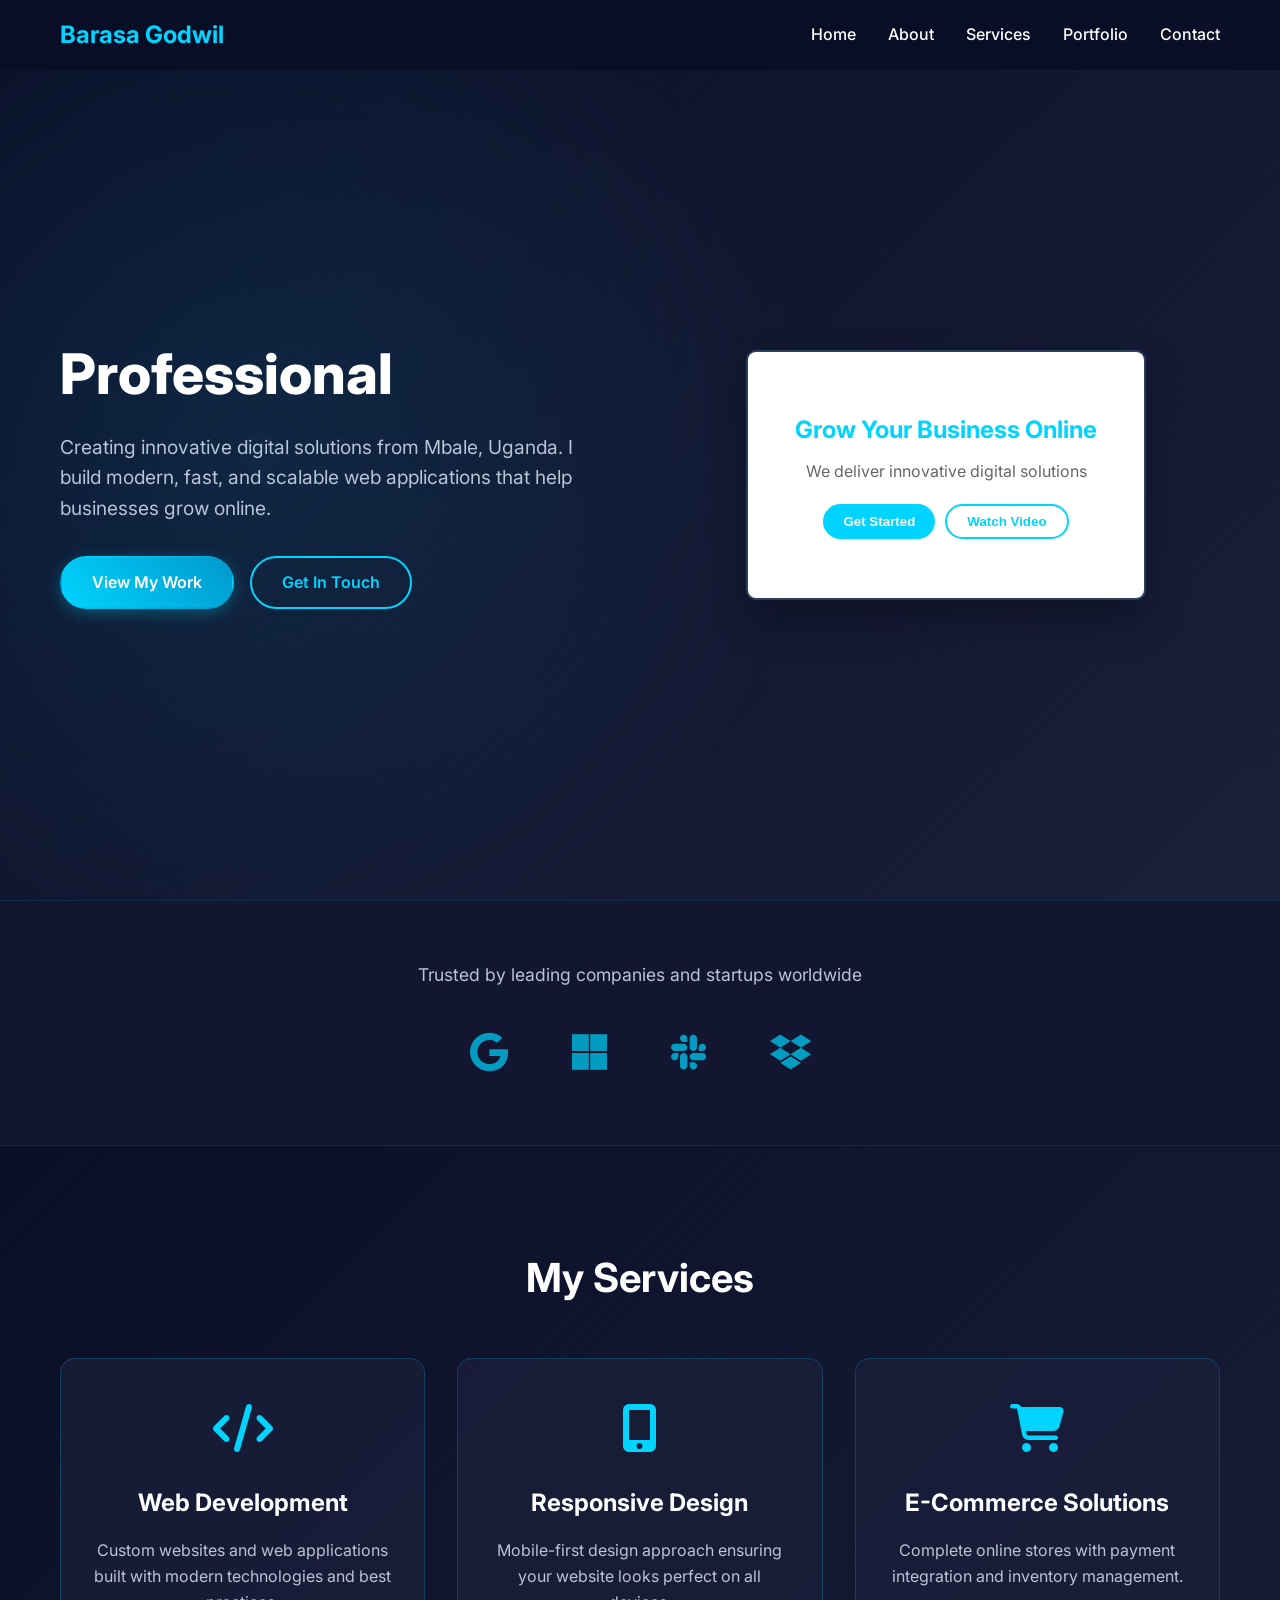
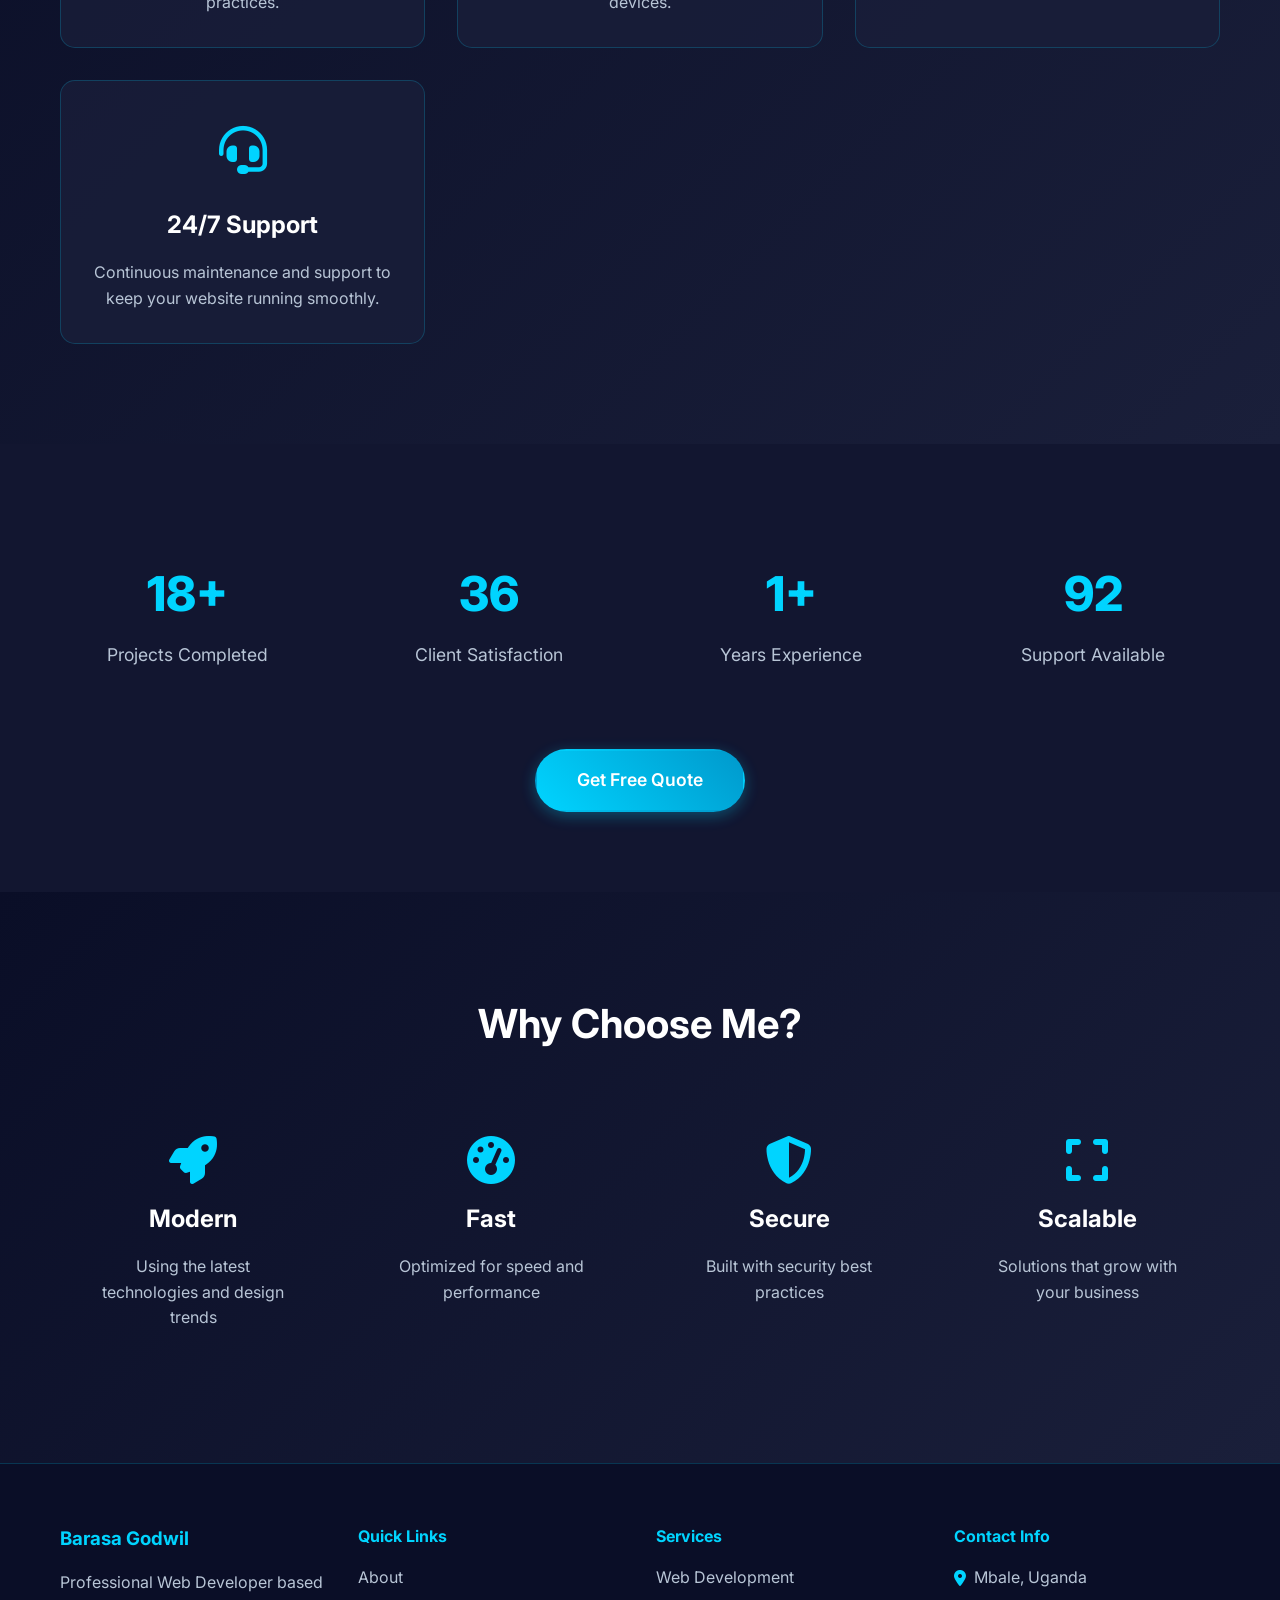
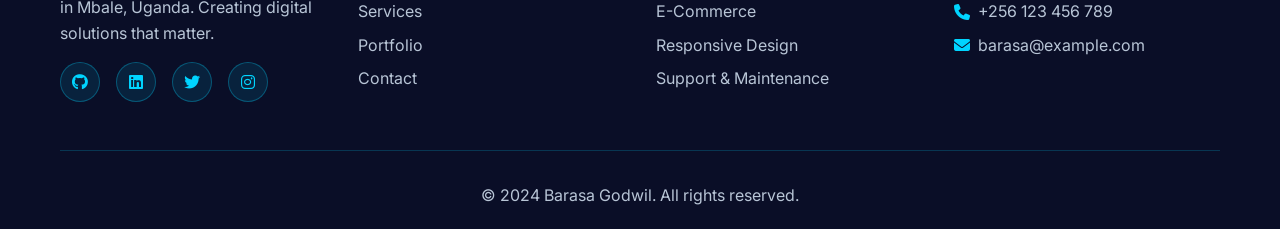
==== index.html @ 63845e35 "first commit" ====
<!DOCTYPE html>
<html lang="en">
<head>
    <meta charset="UTF-8">
    <meta name="viewport" content="width=device-width, initial-scale=1.0">
    <title>Barasa Godwil - Professional Developer</title>
    <link rel="stylesheet" href="styles.css">
    <link href="https://fonts.googleapis.com/css2?family=Inter:wght@300;400;500;600;700;800&display=swap" rel="stylesheet">
    <link rel="stylesheet" href="https://cdnjs.cloudflare.com/ajax/libs/font-awesome/6.4.0/css/all.min.css">
</head>
<body>
    <!-- Navigation -->
    <nav class="navbar">
        <div class="nav-container">
            <div class="nav-logo">
                <h2>Barasa Godwil</h2>
            </div>
            <ul class="nav-menu">
                <li class="nav-item">
                    <a href="#home" class="nav-link">Home</a>
                </li>
                <li class="nav-item">
                    <a href="about.html" class="nav-link">About</a>
                </li>
                <li class="nav-item">
                    <a href="services.html" class="nav-link">Services</a>
                </li>
                <li class="nav-item">
                    <a href="portfolio.html" class="nav-link">Portfolio</a>
                </li>
                <li class="nav-item">
                    <a href="contact.html" class="nav-link">Contact</a>
                </li>
            </ul>
            <div class="hamburger">
                <span class="bar"></span>
                <span class="bar"></span>
                <span class="bar"></span>
            </div>
        </div>
    </nav>

    <!-- Hero Section -->
    <section id="home" class="hero">
        <div class="hero-container">
            <div class="hero-content">
                <h1 class="hero-title">
                    Professional <span class="highlight">Web Developer</span>
                </h1>
                <p class="hero-subtitle">
                    Creating innovative digital solutions from Mbale, Uganda. I build modern, fast, and scalable web applications that help businesses grow online.
                </p>
                <div class="hero-buttons">
                    <a href="portfolio.html" class="btn btn-primary">View My Work</a>
                    <a href="contact.html" class="btn btn-secondary">Get In Touch</a>
                </div>
            </div>
            <div class="hero-image">
                <div class="laptop-mockup">
                    <div class="laptop-screen">
                        <div class="mockup-content">
                            <h3>Grow Your Business Online</h3>
                            <p>We deliver innovative digital solutions</p>
                            <div class="mockup-buttons">
                                <button class="mockup-btn">Get Started</button>
                                <button class="mockup-btn-outline">Watch Video</button>
                            </div>
                        </div>
                    </div>
                </div>
            </div>
        </div>
    </section>

    <!-- Trust Section -->
    <section class="trust">
        <div class="trust-container">
            <p class="trust-text">Trusted by leading companies and startups worldwide</p>
            <div class="trust-logos">
                <div class="trust-logo"><i class="fab fa-google"></i></div>
                <div class="trust-logo"><i class="fab fa-microsoft"></i></div>
                <div class="trust-logo"><i class="fab fa-slack"></i></div>
                <div class="trust-logo"><i class="fab fa-dropbox"></i></div>
            </div>
        </div>
    </section>

    <!-- Services Section -->
    <section class="services">
        <div class="container">
            <h2 class="section-title">My Services</h2>
            <div class="services-grid">
                <div class="service-card">
                    <div class="service-icon">
                        <i class="fas fa-code"></i>
                    </div>
                    <h3>Web Development</h3>
                    <p>Custom websites and web applications built with modern technologies and best practices.</p>
                </div>
                <div class="service-card">
                    <div class="service-icon">
                        <i class="fas fa-mobile-alt"></i>
                    </div>
                    <h3>Responsive Design</h3>
                    <p>Mobile-first design approach ensuring your website looks perfect on all devices.</p>
                </div>
                <div class="service-card">
                    <div class="service-icon">
                        <i class="fas fa-shopping-cart"></i>
                    </div>
                    <h3>E-Commerce Solutions</h3>
                    <p>Complete online stores with payment integration and inventory management.</p>
                </div>
                <div class="service-card">
                    <div class="service-icon">
                        <i class="fas fa-headset"></i>
                    </div>
                    <h3>24/7 Support</h3>
                    <p>Continuous maintenance and support to keep your website running smoothly.</p>
                </div>
            </div>
        </div>
    </section>

    <!-- Stats Section -->
    <section class="stats">
        <div class="container">
            <div class="stats-grid">
                <div class="stat-item">
                    <h3 class="stat-number">50+</h3>
                    <p class="stat-label">Projects Completed</p>
                </div>
                <div class="stat-item">
                    <h3 class="stat-number">98%</h3>
                    <p class="stat-label">Client Satisfaction</p>
                </div>
                <div class="stat-item">
                    <h3 class="stat-number">5+</h3>
                    <p class="stat-label">Years Experience</p>
                </div>
                <div class="stat-item">
                    <h3 class="stat-number">24/7</h3>
                    <p class="stat-label">Support Available</p>
                </div>
            </div>
            <div class="cta-section">
                <a href="contact.html" class="btn btn-primary btn-large">Get Free Quote</a>
            </div>
        </div>
    </section>

    <!-- Features Section -->
    <section class="features">
        <div class="container">
            <div class="features-content">
                <h2 class="section-title">Why Choose Me?</h2>
                <div class="features-grid">
                    <div class="feature-item">
                        <i class="fas fa-rocket"></i>
                        <h3>Modern</h3>
                        <p>Using the latest technologies and design trends</p>
                    </div>
                    <div class="feature-item">
                        <i class="fas fa-tachometer-alt"></i>
                        <h3>Fast</h3>
                        <p>Optimized for speed and performance</p>
                    </div>
                    <div class="feature-item">
                        <i class="fas fa-shield-alt"></i>
                        <h3>Secure</h3>
                        <p>Built with security best practices</p>
                    </div>
                    <div class="feature-item">
                        <i class="fas fa-expand"></i>
                        <h3>Scalable</h3>
                        <p>Solutions that grow with your business</p>
                    </div>
                </div>
            </div>
        </div>
    </section>

    <!-- Footer -->
    <footer class="footer">
        <div class="container">
            <div class="footer-content">
                <div class="footer-section">
                    <h3>Barasa Godwil</h3>
                    <p>Professional Web Developer based in Mbale, Uganda. Creating digital solutions that matter.</p>
                    <div class="social-links">
                        <a href="#" class="social-link"><i class="fab fa-github"></i></a>
                        <a href="#" class="social-link"><i class="fab fa-linkedin"></i></a>
                        <a href="#" class="social-link"><i class="fab fa-twitter"></i></a>
                        <a href="#" class="social-link"><i class="fab fa-instagram"></i></a>
                    </div>
                </div>
                <div class="footer-section">
                    <h4>Quick Links</h4>
                    <ul class="footer-links">
                        <li><a href="about.html">About</a></li>
                        <li><a href="services.html">Services</a></li>
                        <li><a href="portfolio.html">Portfolio</a></li>
                        <li><a href="contact.html">Contact</a></li>
                    </ul>
                </div>
                <div class="footer-section">
                    <h4>Services</h4>
                    <ul class="footer-links">
                        <li><a href="services.html">Web Development</a></li>
                        <li><a href="services.html">E-Commerce</a></li>
                        <li><a href="services.html">Responsive Design</a></li>
                        <li><a href="services.html">Support & Maintenance</a></li>
                    </ul>
                </div>
                <div class="footer-section">
                    <h4>Contact Info</h4>
                    <ul class="contact-info">
                        <li><i class="fas fa-map-marker-alt"></i> Mbale, Uganda</li>
                        <li><i class="fas fa-phone"></i> +256 123 456 789</li>
                        <li><i class="fas fa-envelope"></i> barasa@example.com</li>
                    </ul>
                </div>
            </div>
            <div class="footer-bottom">
                <p>&copy; 2024 Barasa Godwil. All rights reserved.</p>
            </div>
        </div>
    </footer>

    <script src="script.js"></script>
</body>
</html>
---- styles.css ----
/* Reset and Base Styles */
* {
    margin: 0;
    padding: 0;
    box-sizing: border-box;
}

body {
    font-family: 'Inter', sans-serif;
    background-color: #0a0e27;
    color: #ffffff;
    line-height: 1.6;
    overflow-x: hidden;
}

.container {
    max-width: 1200px;
    margin: 0 auto;
    padding: 0 20px;
}

/* Navigation */
.navbar {
    position: fixed;
    top: 0;
    width: 100%;
    background: rgba(10, 14, 39, 0.95);
    backdrop-filter: blur(10px);
    z-index: 1000;
    padding: 1rem 0;
}

.nav-container {
    max-width: 1200px;
    margin: 0 auto;
    padding: 0 20px;
    display: flex;
    justify-content: space-between;
    align-items: center;
}

.nav-logo h2 {
    color: #00d4ff;
    font-weight: 700;
    font-size: 1.5rem;
}

.nav-menu {
    display: flex;
    list-style: none;
    gap: 2rem;
}

.nav-link {
    color: #ffffff;
    text-decoration: none;
    font-weight: 500;
    transition: color 0.3s ease;
    position: relative;
}

.nav-link:hover {
    color: #00d4ff;
}

.nav-link::after {
    content: '';
    position: absolute;
    bottom: -5px;
    left: 0;
    width: 0;
    height: 2px;
    background: #00d4ff;
    transition: width 0.3s ease;
}

.nav-link:hover::after {
    width: 100%;
}

.hamburger {
    display: none;
    flex-direction: column;
    cursor: pointer;
}

.bar {
    width: 25px;
    height: 3px;
    background: #ffffff;
    margin: 3px 0;
    transition: 0.3s;
}

/* Hero Section */
.hero {
    min-height: 100vh;
    display: flex;
    align-items: center;
    padding: 100px 0 50px;
    background: linear-gradient(135deg, #0a0e27 0%, #1a1f3a 100%);
    position: relative;
    overflow: hidden;
}

.hero::before {
    content: '';
    position: absolute;
    top: 0;
    left: 0;
    right: 0;
    bottom: 0;
    background: radial-gradient(circle at 20% 50%, rgba(0, 212, 255, 0.1) 0%, transparent 50%);
    animation: pulse 4s ease-in-out infinite;
}

@keyframes pulse {
    0%, 100% { opacity: 0.3; }
    50% { opacity: 0.6; }
}

.hero-container {
    max-width: 1200px;
    margin: 0 auto;
    padding: 0 20px;
    display: grid;
    grid-template-columns: 1fr 1fr;
    gap: 4rem;
    align-items: center;
    position: relative;
    z-index: 1;
}

.hero-title {
    font-size: 3.5rem;
    font-weight: 800;
    line-height: 1.2;
    margin-bottom: 1.5rem;
    animation: fadeInUp 0.8s ease;
}

.highlight {
    background: linear-gradient(45deg, #00d4ff, #0099cc);
    -webkit-background-clip: text;
    -webkit-text-fill-color: transparent;
    background-clip: text;
}

.hero-subtitle {
    font-size: 1.2rem;
    color: #b8c5d6;
    margin-bottom: 2rem;
    animation: fadeInUp 0.8s ease 0.2s both;
}

.hero-buttons {
    display: flex;
    gap: 1rem;
    animation: fadeInUp 0.8s ease 0.4s both;
}

.btn {
    padding: 12px 30px;
    border-radius: 50px;
    text-decoration: none;
    font-weight: 600;
    transition: all 0.3s ease;
    display: inline-block;
    border: 2px solid transparent;
}

.btn-primary {
    background: linear-gradient(45deg, #00d4ff, #0099cc);
    color: #ffffff;
    box-shadow: 0 4px 15px rgba(0, 212, 255, 0.3);
}

.btn-primary:hover {
    transform: translateY(-2px);
    box-shadow: 0 6px 20px rgba(0, 212, 255, 0.4);
}

.btn-secondary {
    background: transparent;
    color: #00d4ff;
    border-color: #00d4ff;
}

.btn-secondary:hover {
    background: #00d4ff;
    color: #0a0e27;
    transform: translateY(-2px);
}

.btn-large {
    padding: 15px 40px;
    font-size: 1.1rem;
}

/* Laptop Mockup */
.hero-image {
    display: flex;
    justify-content: center;
    align-items: center;
    animation: fadeInRight 0.8s ease 0.6s both;
}

.laptop-mockup {
    width: 400px;
    height: 250px;
    background: #1a1f3a;
    border-radius: 10px;
    position: relative;
    box-shadow: 0 20px 40px rgba(0, 0, 0, 0.3);
    border: 2px solid #2a3f5f;
}

.laptop-screen {
    width: 100%;
    height: 100%;
    background: #ffffff;
    border-radius: 8px;
    padding: 20px;
    display: flex;
    align-items: center;
    justify-content: center;
}

.mockup-content {
    text-align: center;
    color: #0a0e27;
}

.mockup-content h3 {
    font-size: 1.5rem;
    margin-bottom: 10px;
    color: #00d4ff;
}

.mockup-content p {
    margin-bottom: 20px;
    color: #666;
}

.mockup-buttons {
    display: flex;
    gap: 10px;
    justify-content: center;
}

.mockup-btn {
    padding: 8px 20px;
    background: #00d4ff;
    color: white;
    border: none;
    border-radius: 20px;
    cursor: pointer;
    font-weight: 600;
}

.mockup-btn-outline {
    padding: 8px 20px;
    background: transparent;
    color: #00d4ff;
    border: 2px solid #00d4ff;
    border-radius: 20px;
    cursor: pointer;
    font-weight: 600;
}

/* Trust Section */
.trust {
    padding: 60px 0;
    background: rgba(26, 31, 58, 0.5);
    border-top: 1px solid rgba(0, 212, 255, 0.1);
    border-bottom: 1px solid rgba(0, 212, 255, 0.1);
}

.trust-container {
    max-width: 1200px;
    margin: 0 auto;
    padding: 0 20px;
    text-align: center;
}

.trust-text {
    font-size: 1.1rem;
    color: #b8c5d6;
    margin-bottom: 2rem;
}

.trust-logos {
    display: flex;
    justify-content: center;
    gap: 4rem;
    flex-wrap: wrap;
}

.trust-logo {
    font-size: 2.5rem;
    color: #00d4ff;
    opacity: 0.7;
    transition: all 0.3s ease;
}

.trust-logo:hover {
    opacity: 1;
    transform: scale(1.1);
}

/* Services Section */
.services {
    padding: 100px 0;
    background: linear-gradient(135deg, #0a0e27 0%, #1a1f3a 100%);
}

.section-title {
    text-align: center;
    font-size: 2.5rem;
    font-weight: 700;
    margin-bottom: 3rem;
    color: #ffffff;
}

.services-grid {
    display: grid;
    grid-template-columns: repeat(auto-fit, minmax(280px, 1fr));
    gap: 2rem;
}

.service-card {
    background: rgba(26, 31, 58, 0.8);
    border: 1px solid rgba(0, 212, 255, 0.2);
    border-radius: 15px;
    padding: 2rem;
    text-align: center;
    transition: all 0.3s ease;
    position: relative;
    overflow: hidden;
}

.service-card::before {
    content: '';
    position: absolute;
    top: 0;
    left: 0;
    right: 0;
    height: 3px;
    background: linear-gradient(45deg, #00d4ff, #0099cc);
    transform: scaleX(0);
    transition: transform 0.3s ease;
}

.service-card:hover::before {
    transform: scaleX(1);
}

.service-card:hover {
    transform: translateY(-5px);
    border-color: #00d4ff;
    box-shadow: 0 10px 30px rgba(0, 212, 255, 0.2);
}

.service-icon {
    font-size: 3rem;
    color: #00d4ff;
    margin-bottom: 1rem;
}

.service-card h3 {
    font-size: 1.5rem;
    margin-bottom: 1rem;
    color: #ffffff;
}

.service-card p {
    color: #b8c5d6;
    line-height: 1.6;
}

/* Stats Section */
.stats {
    padding: 80px 0;
    background: rgba(26, 31, 58, 0.5);
}

.stats-grid {
    display: grid;
    grid-template-columns: repeat(auto-fit, minmax(200px, 1fr));
    gap: 3rem;
    text-align: center;
    margin-bottom: 3rem;
}

.stat-item {
    padding: 2rem;
}

.stat-number {
    font-size: 3rem;
    font-weight: 800;
    color: #00d4ff;
    margin-bottom: 0.5rem;
}

.stat-label {
    font-size: 1.1rem;
    color: #b8c5d6;
}

.cta-section {
    text-align: center;
}

/* Features Section */
.features {
    padding: 100px 0;
    background: linear-gradient(135deg, #0a0e27 0%, #1a1f3a 100%);
}

.features-grid {
    display: grid;
    grid-template-columns: repeat(auto-fit, minmax(250px, 1fr));
    gap: 2rem;
    margin-top: 3rem;
}

.feature-item {
    text-align: center;
    padding: 2rem;
}

.feature-item i {
    font-size: 3rem;
    color: #00d4ff;
    margin-bottom: 1rem;
}

.feature-item h3 {
    font-size: 1.5rem;
    margin-bottom: 1rem;
    color: #ffffff;
}

.feature-item p {
    color: #b8c5d6;
}

/* Footer */
.footer {
    background: #0a0e27;
    padding: 60px 0 20px;
    border-top: 1px solid rgba(0, 212, 255, 0.2);
}

.footer-content {
    display: grid;
    grid-template-columns: repeat(auto-fit, minmax(250px, 1fr));
    gap: 2rem;
    margin-bottom: 3rem;
}

.footer-section h3,
.footer-section h4 {
    color: #00d4ff;
    margin-bottom: 1rem;
}

.footer-section p {
    color: #b8c5d6;
    margin-bottom: 1rem;
}

.social-links {
    display: flex;
    gap: 1rem;
}

.social-link {
    width: 40px;
    height: 40px;
    background: rgba(0, 212, 255, 0.1);
    border: 1px solid rgba(0, 212, 255, 0.3);
    border-radius: 50%;
    display: flex;
    align-items: center;
    justify-content: center;
    color: #00d4ff;
    text-decoration: none;
    transition: all 0.3s ease;
}

.social-link:hover {
    background: #00d4ff;
    color: #0a0e27;
    transform: translateY(-2px);
}

.footer-links {
    list-style: none;
}

.footer-links li {
    margin-bottom: 0.5rem;
}

.footer-links a {
    color: #b8c5d6;
    text-decoration: none;
    transition: color 0.3s ease;
}

.footer-links a:hover {
    color: #00d4ff;
}

.contact-info {
    list-style: none;
}

.contact-info li {
    color: #b8c5d6;
    margin-bottom: 0.5rem;
    display: flex;
    align-items: center;
    gap: 0.5rem;
}

.contact-info i {
    color: #00d4ff;
}

.footer-bottom {
    text-align: center;
    padding-top: 2rem;
    border-top: 1px solid rgba(0, 212, 255, 0.2);
    color: #b8c5d6;
}

/* Animations */
@keyframes fadeInUp {
    from {
        opacity: 0;
        transform: translateY(30px);
    }
    to {
        opacity: 1;
        transform: translateY(0);
    }
}

@keyframes fadeInRight {
    from {
        opacity: 0;
        transform: translateX(30px);
    }
    to {
        opacity: 1;
        transform: translateX(0);
    }
}

/* Responsive Design */
@media (max-width: 768px) {
    .hamburger {
        display: flex;
    }

    .nav-menu {
        position: fixed;
        left: -100%;
        top: 70px;
        flex-direction: column;
        background: rgba(10, 14, 39, 0.98);
        width: 100%;
        text-align: center;
        transition: 0.3s;
        padding: 2rem 0;
    }

    .nav-menu.active {
        left: 0;
    }

    .hero-container {
        grid-template-columns: 1fr;
        text-align: center;
        gap: 2rem;
    }

    .hero-title {
        font-size: 2.5rem;
    }

    .hero-buttons {
        justify-content: center;
        flex-wrap: wrap;
    }

    .laptop-mockup {
        width: 300px;
        height: 200px;
    }

    .trust-logos {
        gap: 2rem;
    }

    .stats-grid {
        grid-template-columns: repeat(2, 1fr);
        gap: 2rem;
    }

    .services-grid {
        grid-template-columns: 1fr;
    }

    .features-grid {
        grid-template-columns: repeat(2, 1fr);
    }

    .footer-content {
        grid-template-columns: 1fr;
        text-align: center;
    }

    .social-links {
        justify-content: center;
    }
}

@media (max-width: 480px) {
    .hero-title {
        font-size: 2rem;
    }

    .section-title {
        font-size: 2rem;
    }

    .stats-grid {
        grid-template-columns: 1fr;
    }

    .features-grid {
        grid-template-columns: 1fr;
    }

    .trust-logos {
        gap: 1rem;
    }

    .trust-logo {
        font-size: 2rem;
    }
}
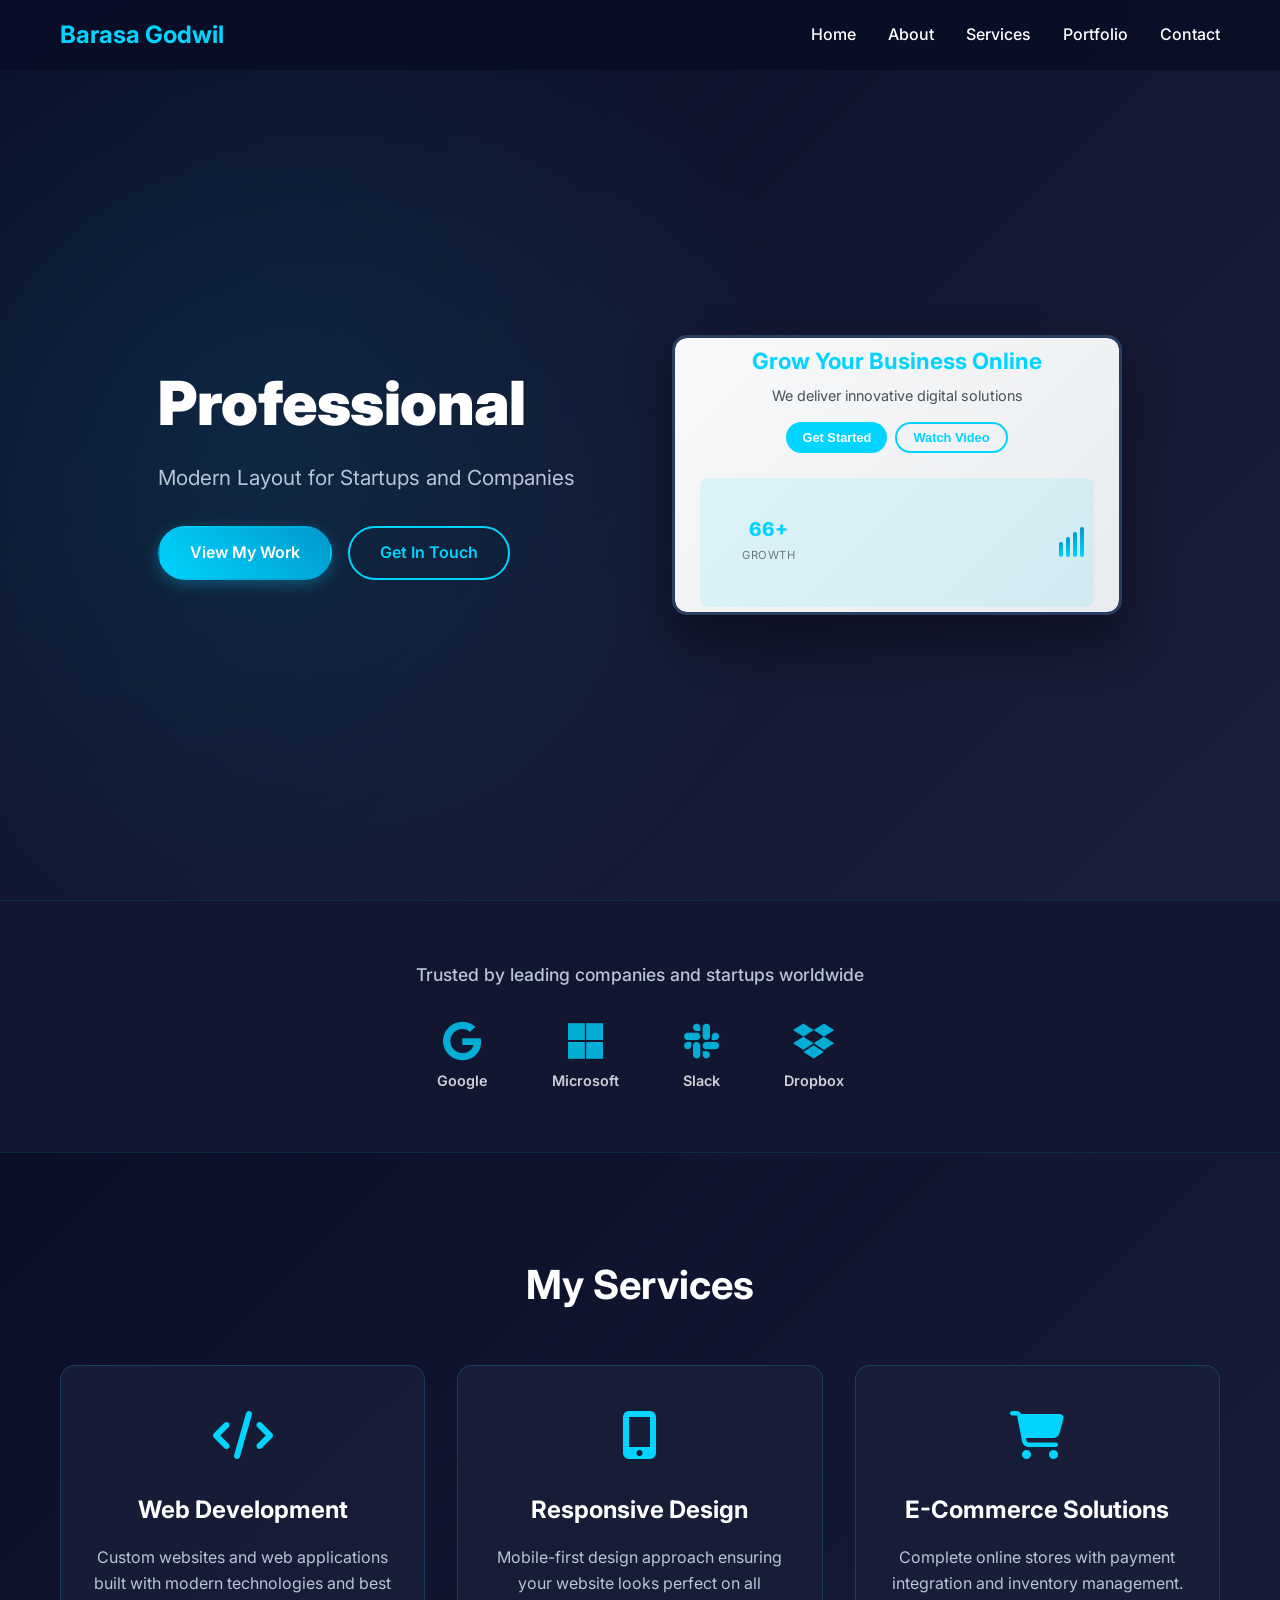
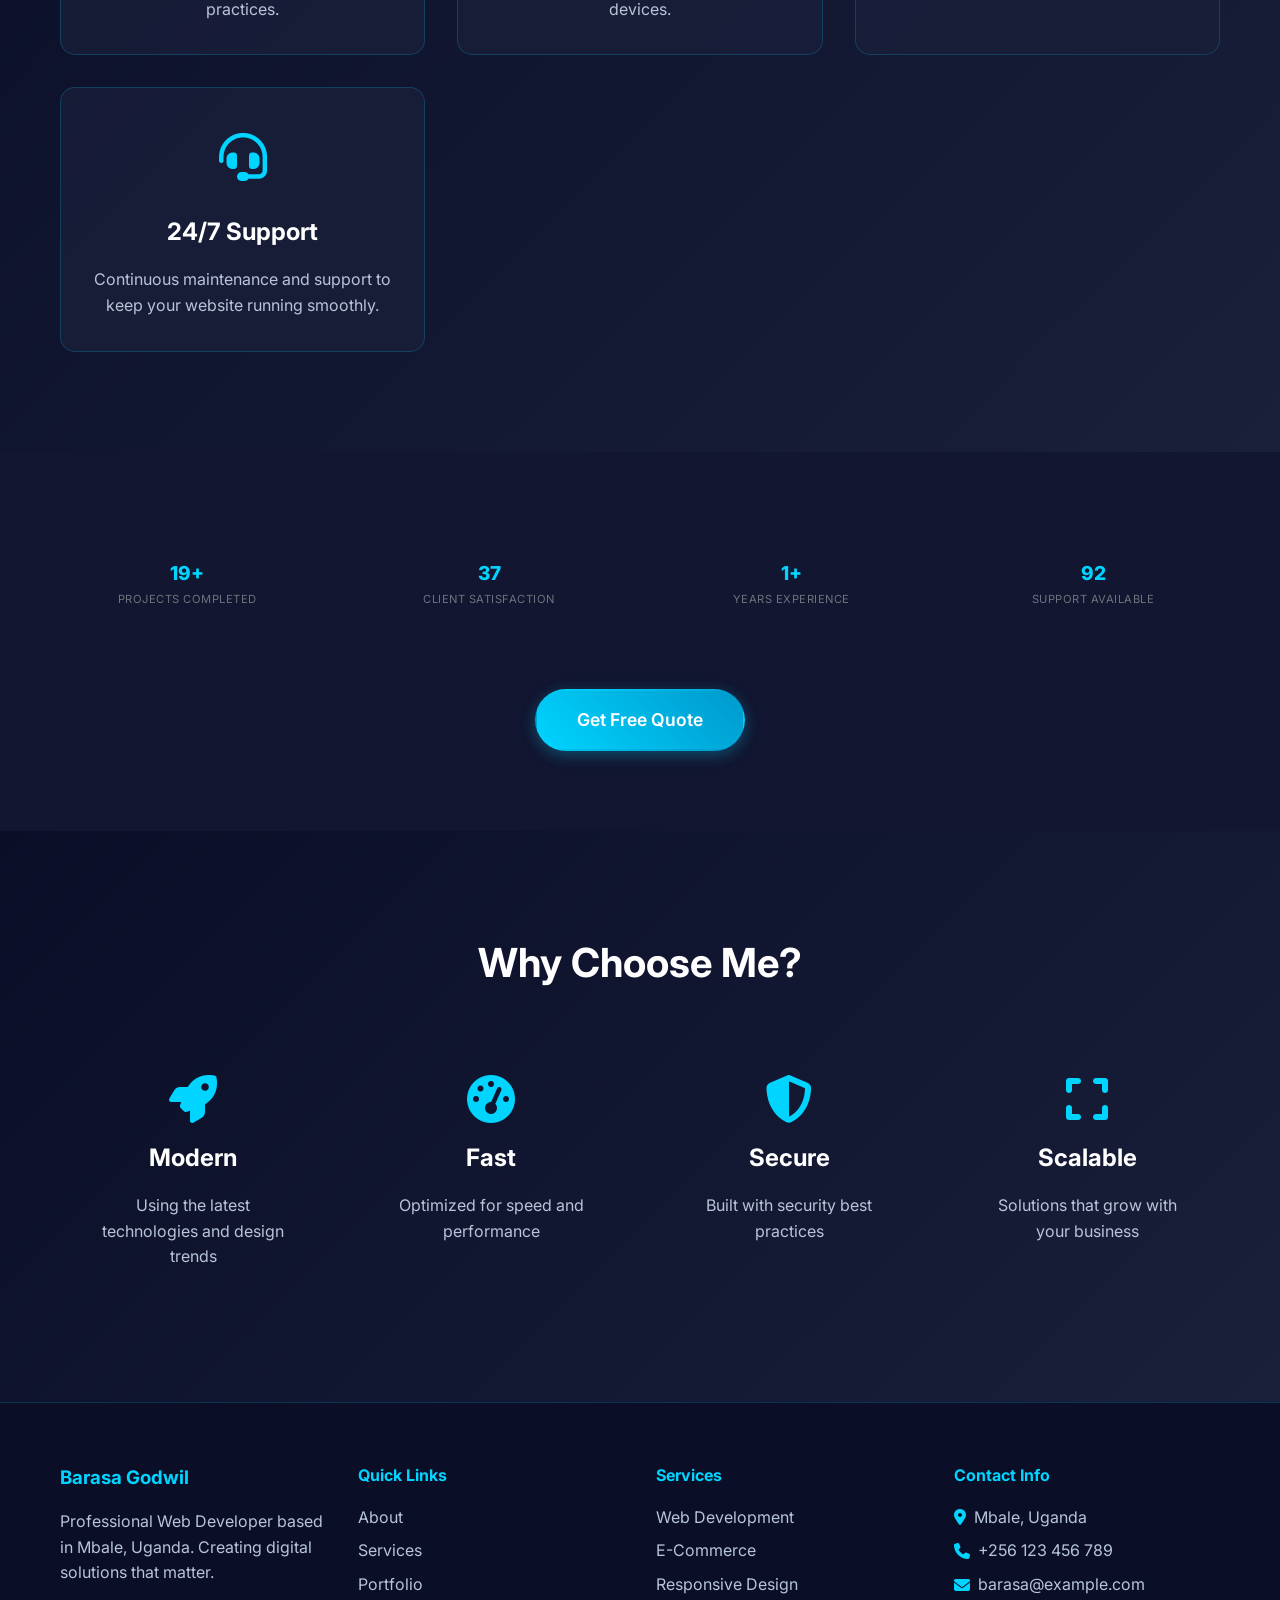
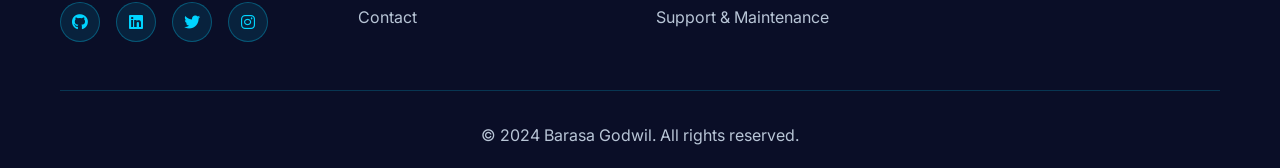
==== commit d2c2a5c6: "sfgjsjfsj" ====
--- a/index.html
+++ b/index.html
@@ -45,10 +45,10 @@
         <div class="hero-container">
             <div class="hero-content">
                 <h1 class="hero-title">
-                    Professional <span class="highlight">Web Developer</span>
+                    Professional <span class="highlight">Business Website Design</span>
                 </h1>
                 <p class="hero-subtitle">
-                    Creating innovative digital solutions from Mbale, Uganda. I build modern, fast, and scalable web applications that help businesses grow online.
+                    Modern Layout for Startups and Companies
                 </p>
                 <div class="hero-buttons">
                     <a href="portfolio.html" class="btn btn-primary">View My Work</a>
@@ -59,11 +59,25 @@
                 <div class="laptop-mockup">
                     <div class="laptop-screen">
                         <div class="mockup-content">
-                            <h3>Grow Your Business Online</h3>
-                            <p>We deliver innovative digital solutions</p>
+                            <div class="mockup-header">
+                                <h3>Grow Your Business Online</h3>
+                                <p>We deliver innovative digital solutions</p>
+                            </div>
                             <div class="mockup-buttons">
                                 <button class="mockup-btn">Get Started</button>
                                 <button class="mockup-btn-outline">Watch Video</button>
+                            </div>
+                            <div class="mockup-stats">
+                                <div class="stat-item">
+                                    <span class="stat-number">+68%</span>
+                                    <span class="stat-label">Growth</span>
+                                </div>
+                                <div class="stat-chart">
+                                    <div class="chart-bar"></div>
+                                    <div class="chart-bar"></div>
+                                    <div class="chart-bar"></div>
+                                    <div class="chart-bar"></div>
+                                </div>
                             </div>
                         </div>
                     </div>
@@ -77,10 +91,22 @@
         <div class="trust-container">
             <p class="trust-text">Trusted by leading companies and startups worldwide</p>
             <div class="trust-logos">
-                <div class="trust-logo"><i class="fab fa-google"></i></div>
-                <div class="trust-logo"><i class="fab fa-microsoft"></i></div>
-                <div class="trust-logo"><i class="fab fa-slack"></i></div>
-                <div class="trust-logo"><i class="fab fa-dropbox"></i></div>
+                <div class="trust-logo">
+                    <i class="fab fa-google"></i>
+                    <span>Google</span>
+                </div>
+                <div class="trust-logo">
+                    <i class="fab fa-microsoft"></i>
+                    <span>Microsoft</span>
+                </div>
+                <div class="trust-logo">
+                    <i class="fab fa-slack"></i>
+                    <span>Slack</span>
+                </div>
+                <div class="trust-logo">
+                    <i class="fab fa-dropbox"></i>
+                    <span>Dropbox</span>
+                </div>
             </div>
         </div>
     </section>
--- a/styles.css
+++ b/styles.css
@@ -132,11 +132,18 @@
 }
 
 .hero-title {
-    font-size: 3.5rem;
-    font-weight: 800;
-    line-height: 1.2;
+    font-size: 3.8rem;
+    font-weight: 900;
+    line-height: 1.1;
     margin-bottom: 1.5rem;
     animation: fadeInUp 0.8s ease;
+    letter-spacing: -0.5px;
+}
+
+.hero-title .highlight {
+    font-size: 4.2rem;
+    display: block;
+    margin-top: 0.5rem;
 }
 
 .highlight {
@@ -147,16 +154,20 @@
 }
 
 .hero-subtitle {
-    font-size: 1.2rem;
+    font-size: 1.3rem;
     color: #b8c5d6;
     margin-bottom: 2rem;
     animation: fadeInUp 0.8s ease 0.2s both;
+    font-weight: 400;
+    line-height: 1.6;
+    max-width: 500px;
 }
 
 .hero-buttons {
     display: flex;
     gap: 1rem;
     animation: fadeInUp 0.8s ease 0.4s both;
+    flex-wrap: wrap;
 }
 
 .btn {
@@ -206,67 +217,152 @@
 }
 
 .laptop-mockup {
-    width: 400px;
-    height: 250px;
+    width: 450px;
+    height: 280px;
     background: #1a1f3a;
-    border-radius: 10px;
+    border-radius: 15px;
     position: relative;
-    box-shadow: 0 20px 40px rgba(0, 0, 0, 0.3);
-    border: 2px solid #2a3f5f;
+    box-shadow: 0 25px 50px rgba(0, 0, 0, 0.4);
+    border: 3px solid #2a3f5f;
+    overflow: hidden;
+}
+
+.laptop-mockup::before {
+    content: '';
+    position: absolute;
+    top: 10px;
+    left: 50%;
+    transform: translateX(-50%);
+    width: 60px;
+    height: 4px;
+    background: #3a4560;
+    border-radius: 2px;
 }
 
 .laptop-screen {
     width: 100%;
     height: 100%;
-    background: #ffffff;
-    border-radius: 8px;
-    padding: 20px;
+    background: linear-gradient(135deg, #f8f9fa 0%, #e9ecef 100%);
+    border-radius: 12px;
+    padding: 25px;
     display: flex;
     align-items: center;
     justify-content: center;
+    position: relative;
+    overflow: hidden;
 }
 
 .mockup-content {
     text-align: center;
     color: #0a0e27;
-}
-
-.mockup-content h3 {
-    font-size: 1.5rem;
-    margin-bottom: 10px;
-    color: #00d4ff;
-}
-
-.mockup-content p {
-    margin-bottom: 20px;
-    color: #666;
+    width: 100%;
+    display: flex;
+    flex-direction: column;
+    gap: 15px;
+}
+
+.mockup-header h3 {
+    font-size: 1.4rem;
+    margin-bottom: 5px;
+    color: #00d4ff;
+    font-weight: 700;
+}
+
+.mockup-header p {
+    color: #495057;
+    font-size: 0.9rem;
+    margin-bottom: 0;
 }
 
 .mockup-buttons {
     display: flex;
-    gap: 10px;
+    gap: 8px;
     justify-content: center;
 }
 
 .mockup-btn {
-    padding: 8px 20px;
+    padding: 6px 16px;
     background: #00d4ff;
     color: white;
     border: none;
-    border-radius: 20px;
+    border-radius: 18px;
     cursor: pointer;
     font-weight: 600;
+    font-size: 0.8rem;
+    transition: all 0.3s ease;
+}
+
+.mockup-btn:hover {
+    background: #0099cc;
+    transform: translateY(-1px);
 }
 
 .mockup-btn-outline {
-    padding: 8px 20px;
+    padding: 6px 16px;
     background: transparent;
     color: #00d4ff;
     border: 2px solid #00d4ff;
-    border-radius: 20px;
+    border-radius: 18px;
     cursor: pointer;
     font-weight: 600;
-}
+    font-size: 0.8rem;
+    transition: all 0.3s ease;
+}
+
+.mockup-btn-outline:hover {
+    background: #00d4ff;
+    color: white;
+    transform: translateY(-1px);
+}
+
+.mockup-stats {
+    display: flex;
+    align-items: center;
+    justify-content: space-between;
+    margin-top: 10px;
+    padding: 10px;
+    background: rgba(0, 212, 255, 0.1);
+    border-radius: 8px;
+}
+
+.stat-item {
+    display: flex;
+    flex-direction: column;
+    align-items: center;
+}
+
+.stat-item .stat-number {
+    font-size: 1.2rem;
+    font-weight: 800;
+    color: #00d4ff;
+    line-height: 1;
+}
+
+.stat-item .stat-label {
+    font-size: 0.7rem;
+    color: #6c757d;
+    text-transform: uppercase;
+    letter-spacing: 0.5px;
+}
+
+.stat-chart {
+    display: flex;
+    align-items: flex-end;
+    gap: 3px;
+    height: 30px;
+}
+
+.chart-bar {
+    width: 4px;
+    background: linear-gradient(to top, #00d4ff, #0099cc);
+    border-radius: 2px;
+}
+
+.chart-bar:nth-child(1) { height: 15px; }
+.chart-bar:nth-child(2) { height: 20px; }
+.chart-bar:nth-child(3) { height: 25px; }
+.chart-bar:nth-child(4) { height: 30px; }
+
 
 /* Trust Section */
 .trust {
@@ -287,6 +383,7 @@
     font-size: 1.1rem;
     color: #b8c5d6;
     margin-bottom: 2rem;
+    font-weight: 500;
 }
 
 .trust-logos {
@@ -297,10 +394,23 @@
 }
 
 .trust-logo {
+    display: flex;
+    flex-direction: column;
+    align-items: center;
+    gap: 0.5rem;
+    color: #00d4ff;
+    opacity: 0.8;
+    transition: all 0.3s ease;
+}
+
+.trust-logo i {
     font-size: 2.5rem;
-    color: #00d4ff;
-    opacity: 0.7;
-    transition: all 0.3s ease;
+}
+
+.trust-logo span {
+    font-size: 0.9rem;
+    font-weight: 600;
+    color: #ffffff;
 }
 
 .trust-logo:hover {
@@ -598,8 +708,17 @@
     }
 
     .laptop-mockup {
-        width: 300px;
+        width: 320px;
         height: 200px;
+    }
+
+    .mockup-content h3 {
+        font-size: 1.1rem;
+    }
+
+    .mockup-stats {
+        flex-direction: column;
+        gap: 10px;
     }
 
     .trust-logos {
@@ -631,7 +750,12 @@
 
 @media (max-width: 480px) {
     .hero-title {
-        font-size: 2rem;
+        font-size: 2.5rem;
+    }
+
+    .hero-title .highlight {
+        font-size: 2.8rem;
+        margin-top: 0.3rem;
     }
 
     .section-title {
@@ -650,7 +774,11 @@
         gap: 1rem;
     }
 
-    .trust-logo {
+    .trust-logo i {
         font-size: 2rem;
     }
-}
+
+    .trust-logo span {
+        font-size: 0.8rem;
+    }
+}
